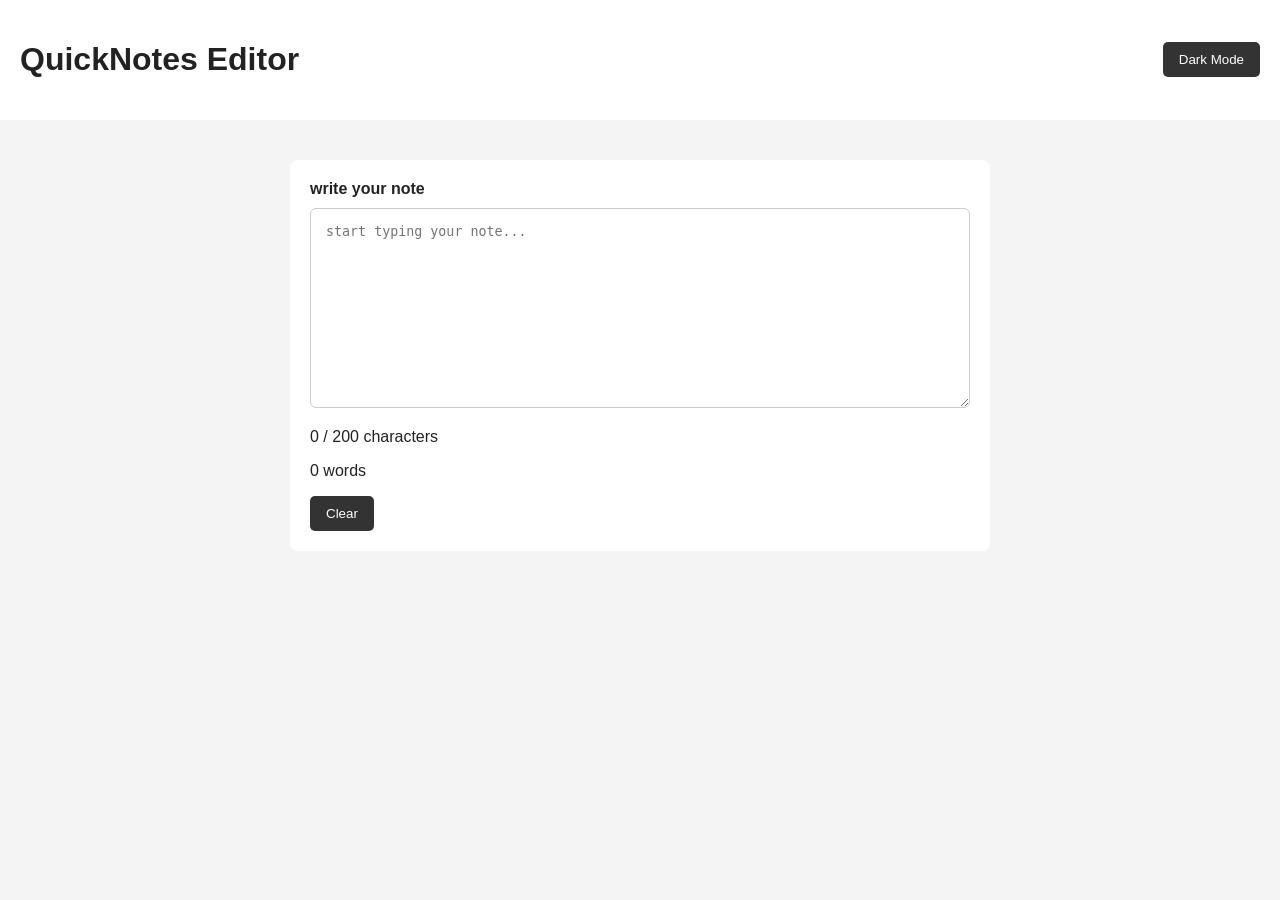
==== day4/index.html @ 943beedb "Day 4 assignment" ====
<!DOCTYPE html>
<html lang="en">
<head>
    <meta charset="UTF-8">
    <meta name="viewport" content="width=device-width, initial-scale=1.0">
    <title>QuickNotes Editor</title>
    <link rel="stylesheet" href="style.css">
    <script src="script.js" defer></script>
</head>
<body>
    <header>
        <h1>QuickNotes Editor</h1>
        <button  id="themeBtn" type="button">Dark Mode</button>
    
    </header>
    <main>
        <label for="noteText">write your note</label>
        <textarea
        id="noteText"
        placeholder="start typing your note..."
        maxlength="200"
        ></textarea>
        <div class="counter">
            <p id="charCount">0 / 200 characters</p>
            <p id="wordCount">0 words</p>


        </div>
        <button id="clearBtn" type="button">Clear</button>
    </main>
</body>
</html>
---- day4/style.css ----
:root {
    --bg-color: #f4f4f4;
    --text-color: #222;
    --card-color: #ffffff;
    --border-color: #cccccc;
    --button-bg: #333333;
    --button-text: #ffffff;
}

body.dark {
    --bg-color: #1e1e1e;
    --text-color: #f4f4f4;
    --card-color: #2d2d2d;
    --border-color: #555555;
    --button-bg: #f4f4f4;
    --button-text: #222222;
}
* {
    box-sizing: border-box;
}

body {
    margin: 0;
    font-family: Arial, sans-serif;
    background-color: var(--bg-color);
    color: var(--text-color);
    transition: 0.3s;
}

header {
    display: flex;
    justify-content: space-between;
    align-items: center;
    padding: 20px;
    background-color: var(--card-color);
}

main {
    max-width: 700px;
    margin: 40px auto;
    padding: 20px;
    background-color: var(--card-color);
    border-radius: 8px;
}

label {
    display: block;
    margin-bottom: 10px;
    font-weight: bold;
}

textarea {
    width: 100%;
    min-height: 200px;
    padding: 15px;
    border: 1px solid var(--border-color);
    border-radius: 6px;
    background-color: var(--card-color);
    color: var(--text-color);
    resize: vertical;
}

.counters {
    display: flex;
    justify-content: space-between;
}

button {
    padding: 10px 16px;
    border: none;
    border-radius: 5px;
    background-color: var(--button-bg);
    color: var(--button-text);
    cursor: pointer;
}
.warning {
    color: orange;
    font-weight: bold;
}

.danger {
    color: red;
    font-weight: bold;
}
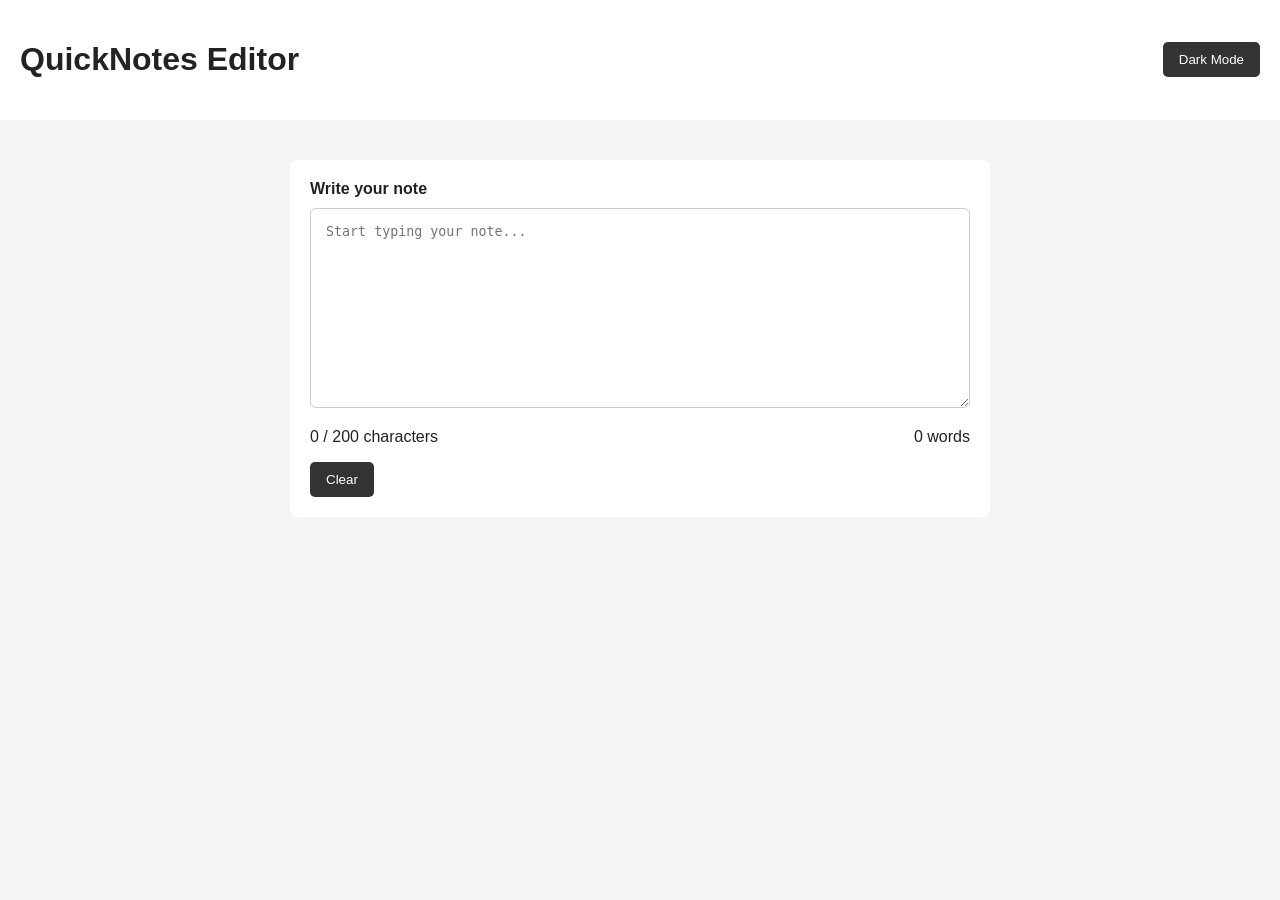
==== commit 4af7f6f5: "Fix Day 4 character counter requirements" ====
--- a/day4/index.html
+++ b/day4/index.html
@@ -1,32 +1,38 @@
 <!DOCTYPE html>
 <html lang="en">
+
 <head>
     <meta charset="UTF-8">
     <meta name="viewport" content="width=device-width, initial-scale=1.0">
     <title>QuickNotes Editor</title>
+
     <link rel="stylesheet" href="style.css">
     <script src="script.js" defer></script>
 </head>
+
 <body>
+
     <header>
         <h1>QuickNotes Editor</h1>
-        <button  id="themeBtn" type="button">Dark Mode</button>
-    
+        <button id="themeBtn" type="button">Dark Mode</button>
     </header>
+
     <main>
-        <label for="noteText">write your note</label>
+        <label for="noteText">Write your note</label>
+
         <textarea
-        id="noteText"
-        placeholder="start typing your note..."
-        maxlength="200"
+            id="noteText"
+            placeholder="Start typing your note..."
         ></textarea>
-        <div class="counter">
+
+        <div class="counters">
             <p id="charCount">0 / 200 characters</p>
             <p id="wordCount">0 words</p>
+        </div>
 
-
-        </div>
         <button id="clearBtn" type="button">Clear</button>
     </main>
+
 </body>
+
 </html>
--- a/day4/style.css
+++ b/day4/style.css
@@ -15,6 +15,7 @@
     --button-bg: #f4f4f4;
     --button-text: #222222;
 }
+
 * {
     box-sizing: border-box;
 }
@@ -73,12 +74,13 @@
     color: var(--button-text);
     cursor: pointer;
 }
+
 .warning {
     color: orange;
     font-weight: bold;
 }
 
-.danger {
+.over {
     color: red;
     font-weight: bold;
 }
